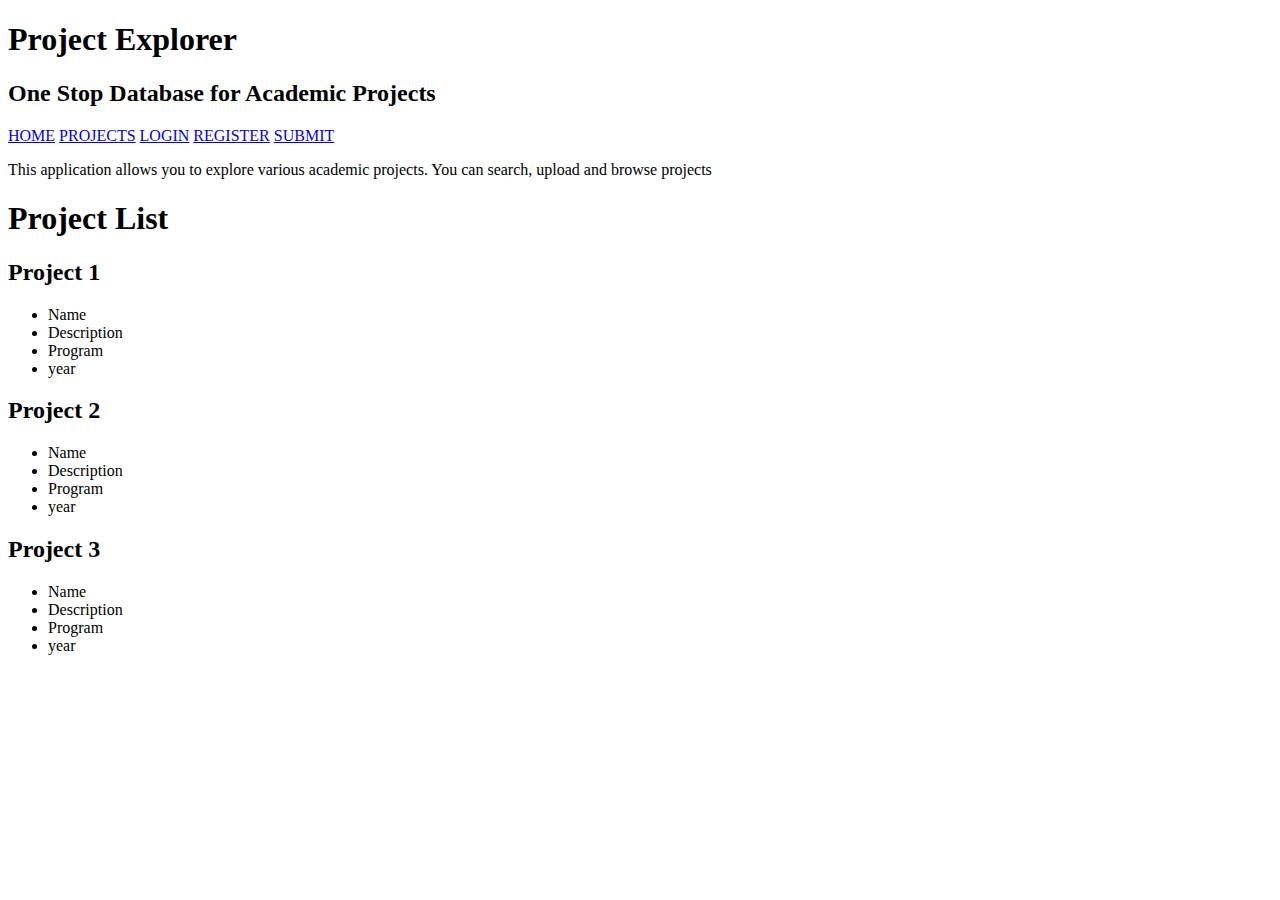
==== app/public/project-explorer/index.html @ 78893f08 "Created HTML pages for Project Explorer" ====
<!DOCTYPE html>
<html>
    <head>
        <meta charset="utf-8">
        <meta http-equiv="X-UA-Compatible" content="IE=edge">
        <title></title>
        <meta name="description" content="">
        <meta name="viewport" content="width=device-width, initial-scale=1">
        <link rel="stylesheet" href="">
    </head>
    <body>
       <header>
           <h1>Project Explorer</h1>
           <h2>One Stop Database for Academic Projects</h2>
       </header>
       <nav>
           <a href="index.html">HOME</a>
           <a href="project.html">PROJECTS</a>
           <a href="login.html">LOGIN</a>
           <a href="register.html">REGISTER</a>
           <a href="createproject.html">SUBMIT</a>
       </nav>
       <main>
           <p>This application allows you to explore various academic projects. You can search, upload and browse projects</p>
           <h1>Project List</h1>
           <section>
               <h2>Project 1</h2>
               <ul>
                   <li>Name</li>
                   <li>Description</li>
                   <li>Program</li>
                   <li>year</li>
               </ul>
           </section>
           <section>
            <h2>Project 2</h2>
            <ul>
                <li>Name</li>
                <li>Description</li>
                <li>Program</li>
                <li>year</li>
            </ul>
        </section>
        <section>
            <h2>Project 3</h2>
            <ul>
                <li>Name</li>
                <li>Description</li>
                <li>Program</li>
                <li>year</li>
            </ul>
        </section>
       </main>
        <script src="" async defer></script>
    </body>
</html>
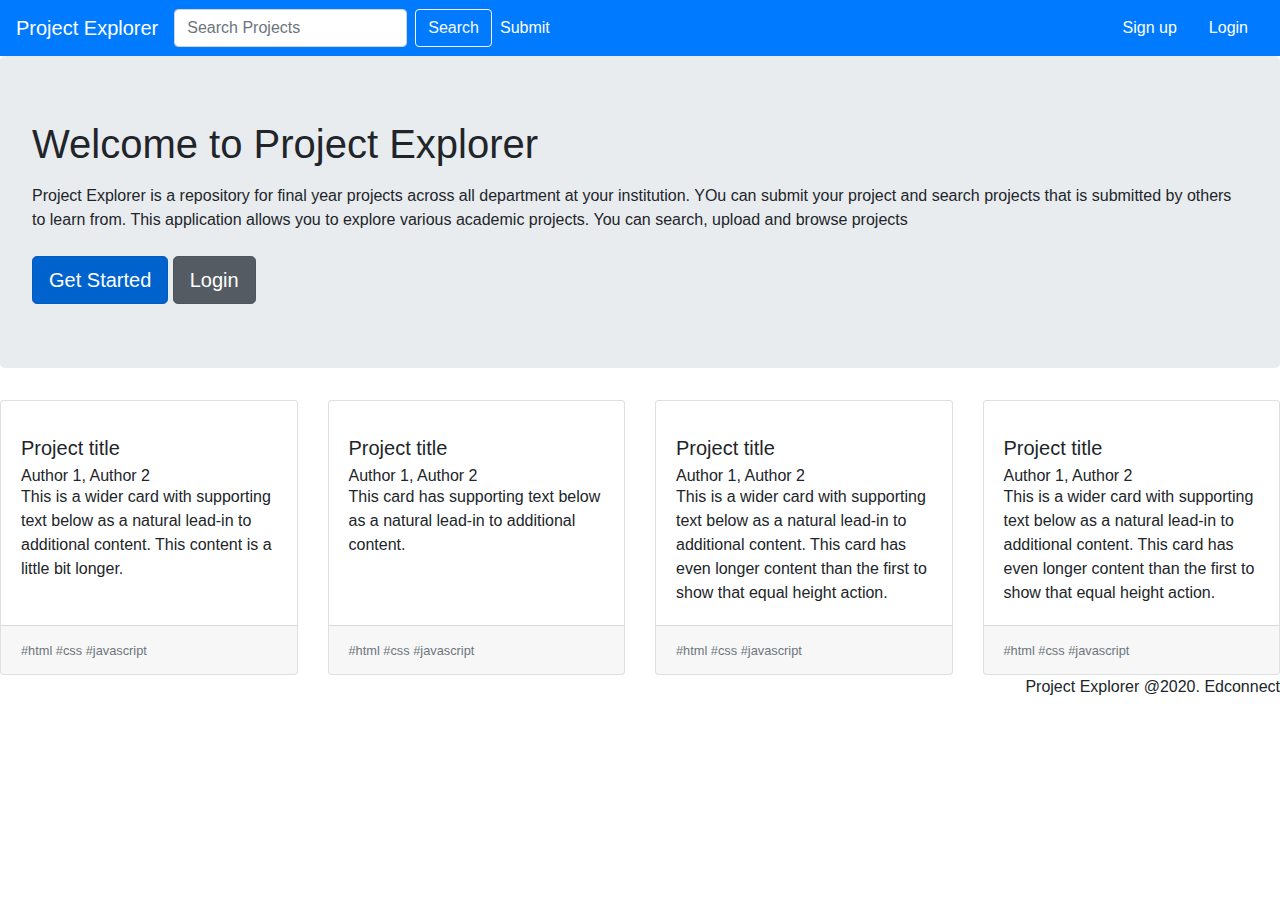
==== commit f7ca146c: "Styled HTML pages for Project Explorer in Bootstrap" ====
--- a/app/public/project-explorer/index.html
+++ b/app/public/project-explorer/index.html
@@ -6,24 +6,99 @@
         <title></title>
         <meta name="description" content="">
         <meta name="viewport" content="width=device-width, initial-scale=1">
-        <link rel="stylesheet" href="">
+        <link rel="stylesheet" href="css/bootstrap.min.css">
+        <link rel="stylesheet" href="css/style.css">
+    </head>
     </head>
     <body>
-       <header>
+       <!-- <header>
            <h1>Project Explorer</h1>
            <h2>One Stop Database for Academic Projects</h2>
-       </header>
-       <nav>
+       </header> -->
+       <!-- <nav class="navbar">
            <a href="index.html">HOME</a>
-           <a href="project.html">PROJECTS</a>
+           <a href="search.html">PROJECTS</a>
            <a href="login.html">LOGIN</a>
            <a href="register.html">REGISTER</a>
            <a href="createproject.html">SUBMIT</a>
-       </nav>
+       </nav> -->
+       <nav class="navbar navbar-expand-lg navbar-dark bg-primary">
+        <a class="navbar-brand" href="#">Project Explorer</a>
+        <button class="navbar-toggler" type="button" data-toggle="collapse" data-target="#navbarSupportedContent" aria-controls="navbarSupportedContent" aria-expanded="false" aria-label="Toggle navigation">
+          <span class="navbar-toggler-icon"></span>
+        </button>
+      
+        <div class="collapse navbar-collapse" id="navbarSupportedContent">
+          <ul class="navbar-nav mr-auto">
+            <form class="form-inline my-2 my-lg-0" name="searchForm">
+                <input class="form-control mr-sm-2" type="search" placeholder="Search Projects" aria-label="Search">
+                <button class="btn btn-outline-light my-2 my-sm-0" type="submit">Search</button>
+              </form>
+            <li class="nav-item active">
+              <a class="nav-link" href="#">Submit <span class="sr-only">(current)</span></a>
+            </li>
+          </ul>
+          <form class="form-inline my-2 my-lg-0">
+            <a class="nav-link top" href="register.html">Sign up<span class="sr-only">(current)</span></a>
+            <a class="nav-link top" href="login.html">Login <span class="sr-only">(current)</span></a>
+          </form>
+        </div>
+      </nav>
        <main>
-           <p>This application allows you to explore various academic projects. You can search, upload and browse projects</p>
-           <h1>Project List</h1>
-           <section>
+           <div class="jumbotron">
+            <h1>Welcome to Project Explorer</h1>
+            <p class="navbar-text">Project Explorer is a repository for final year projects across all department at your institution. YOu can submit your project and search projects that is submitted by others to learn from. This application allows you to explore various academic projects. You can search, upload and browse projects</p>
+            <a href="register.html" class="btn btn-primary btn-lg active" role="button" aria-pressed="true">Get Started</a>
+           <a href="login.html" class="btn btn-secondary btn-lg active" role="button" aria-pressed="true">Login</a>
+           </div>
+           <!-- 
+           <h1>Project List</h1> -->
+           <div class="card-deck">
+            <div class="card">
+              <div class="card-body">
+                <h5 class="card-title">Project title</h5>
+                <h6 class="card-subtitle">Author 1, Author 2</h6>
+                <p class="card-text">This is a wider card with supporting text below as a natural lead-in to additional content. This content is a little bit longer.</p>
+              </div>
+              <div class="card-footer">
+                <small class="text-muted">#html #css #javascript</small>
+              </div>
+            </div>
+            <div class="card">
+              <div class="card-body">
+                <h5 class="card-title">Project title</h5>
+                <h6 class="card-subtitle">Author 1, Author 2</h6>
+                <p class="card-text">This card has supporting text below as a natural lead-in to additional content.</p>
+              </div>
+              <div class="card-footer">
+                <small class="text-muted">#html #css #javascript</small>
+              </div>
+            </div>
+            <div class="card">
+              <div class="card-body">
+                <h5 class="card-title">Project title</h5>
+                <h6 class="card-subtitle">Author 1, Author 2</h6>
+                <p class="card-text">This is a wider card with supporting text below as a natural lead-in to additional content. This card has even longer content than the first to show that equal height action.</p>
+              </div>
+              <div class="card-footer">
+                <small class="text-muted">#html #css #javascript</small>
+              </div>
+            </div>
+            <div class="card">
+                <div class="card-body">
+                    <h5 class="card-title">Project title</h5>
+                    <h6 class="card-subtitle">Author 1, Author 2</h6>
+                  <p class="card-text">This is a wider card with supporting text below as a natural lead-in to additional content. This card has even longer content than the first to show that equal height action.</p>
+                </div>
+                <div class="card-footer">
+                  <small class="text-muted">#html #css #javascript</small>
+                </div>
+              </div>
+          </div>
+          <footer class="bg-info">
+            <p class="foot">Project Explorer @2020. Edconnect</p>
+          </footer>
+           <!-- <section>
                <h2>Project 1</h2>
                <ul>
                    <li>Name</li>
@@ -49,8 +124,9 @@
                 <li>Program</li>
                 <li>year</li>
             </ul>
-        </section>
+        </section> -->
        </main>
         <script src="" async defer></script>
     </body>
-</html>+</html>
+
--- a/app/public/project-explorer/css/style.css
+++ b/app/public/project-explorer/css/style.css
@@ -0,0 +1,29 @@
+.top {
+  color: white;
+}
+* {
+  margin: 0;
+  padding: 0;
+  box-sizing: border-box;
+}
+.foot {
+  float: right;
+}
+span {
+  font-size: 20px;
+}
+h5 {
+  padding-top: 15px;
+}
+.shoot {
+  color: grey;
+}
+.width {
+  width: 500px;
+}
+.p-top {
+  padding-top: 9px;
+}
+.center {
+  text-align: center;
+}
